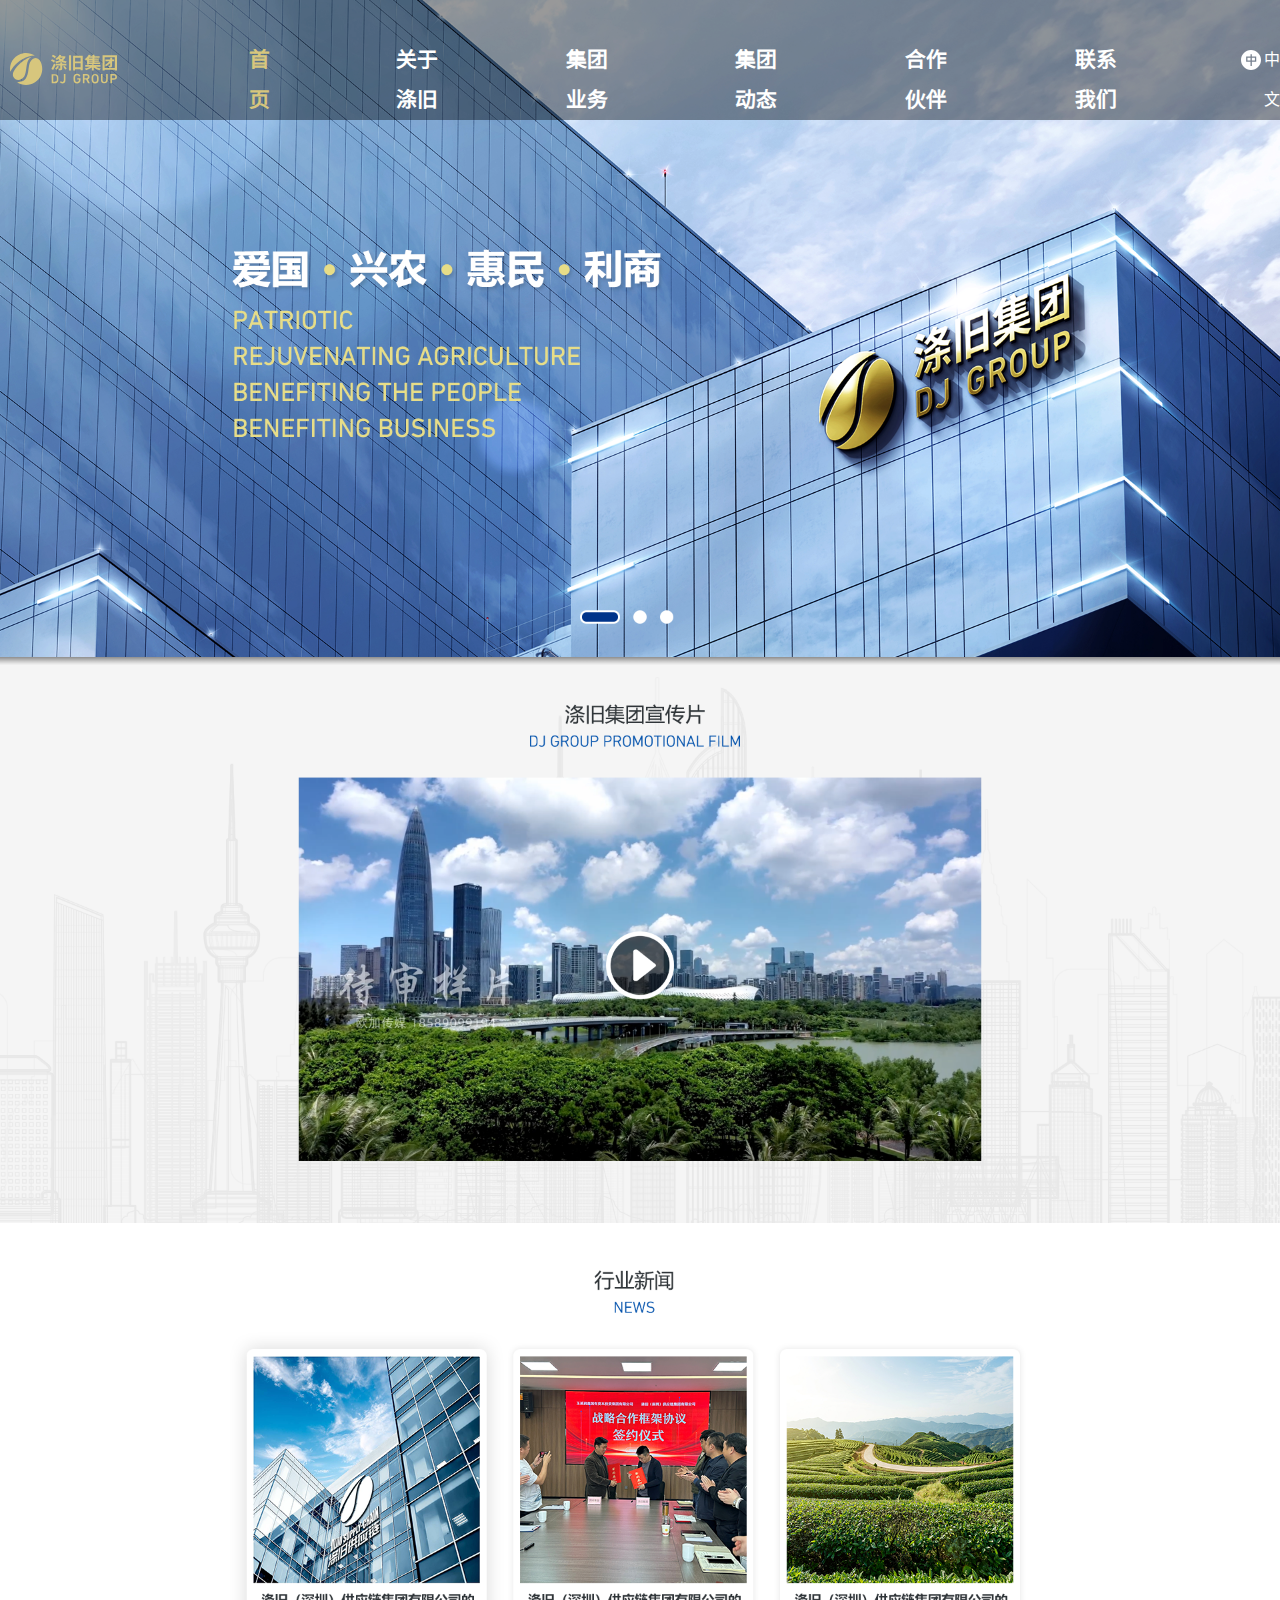
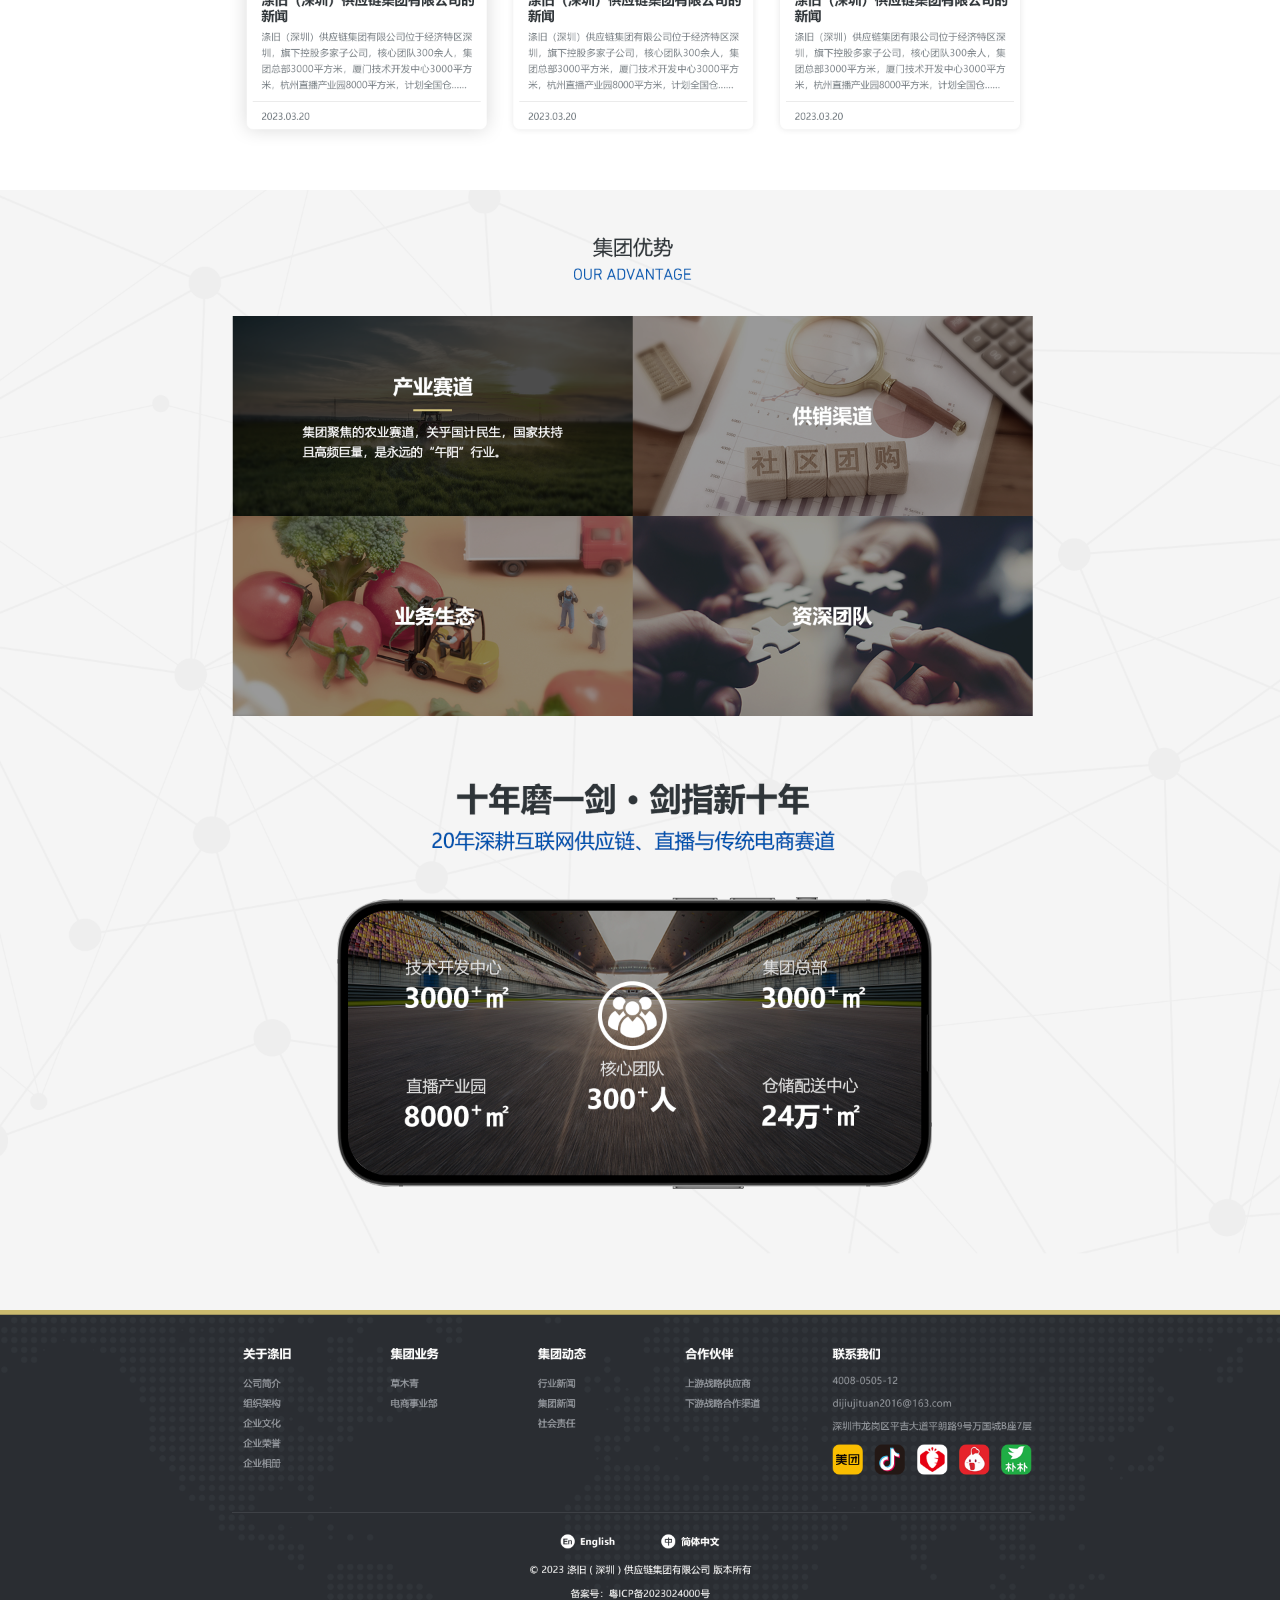
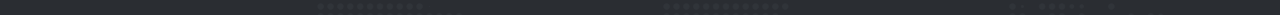
==== about.html @ 84dca8c1 "123" ====
<!DOCTYPE html>
<html lang="zh-CN">
<head>
    <meta charset="UTF-8">
    <meta name="viewport" content="width=device-width, initial-scale=1.0">
    <title>dj-group</title>
    <link href="ym-index.css" rel="stylesheet" type="text/css"/>
</head>
<body>
    <div class="header">
        <div class="main">
            <div class="flex-item-logo"><img src="img/logoG.svg" alt=""></div>
            <div class="flex-item active">首页</div>
            <div class="flex-item">关于涤旧</div>
            <div class="flex-item">集团业务</div>
            <div class="flex-item">集团动态</div>
            <div class="flex-item">合作伙伴</div>
            <div class="flex-item">联系我们</div>
            <div class="flex-item language flex">
                <img src="img/zh.svg" class="languageico" alt="">
                <p class="language">中文</p>
            </div>
        </div>
    </div>
    <div><img class="imgs" src="img/index/banner.png" alt=""></div>
    <div><img src="img/index/video.png" class="imgs" alt=""></div>
    <div><img src="img/index/news.png" class="imgs" alt=""></div>
    <div><img src="img/index/adv.png" class="imgs" alt=""></div>
    <div><img src="img/index/foot.png" class="imgs" alt=""></div>
</body>
</html>
---- ym-index.css ----
* {
    padding: 0;
    margin: 0;
}
.main {
    display: flex;
    text-align: center;
    height: 120px;
    background-color: rgb(0, 0, 0,0.4);
    justify-content: center;
    z-index: 999;
    position:relative;
}
.flex {
    display: flex;
}
.flex-item {
    font-size: 1.3em;
    height: 40px;
    line-height: 40px;
    color: white;
    margin: 40px 120px 40px 0;
    cursor: pointer;
    font-weight: 900;
}
.flex-item:hover {
    border-bottom: 5px solid #d7c67d;
}
.active {
    color: #d7c67d !important;
}
.flex-item-logo {
    line-height: 120px;
    color: white;
    padding: 0 10px;
    cursor: pointer;
    font-weight: 900;
    width: 180px;
    /* -webkit-mask: url(https://github.com/AKiyama2738/dj/blob/main/img/logo.svg) no-repeat 50% 50%;
    mask: url(https://github.com/AKiyama2738/dj/blob/main/img/logo.svg) no-repeat 50% 50%; */
    margin-right: 120px;
    margin-top: 20px
}

.banner {
    box-shadow: 0 4px 4px 1px gray;
    height: 1200px;
}

.banner-img {
    width: 100%;
    height: 1200px;
    object-fit: cover;
}

.header {
    height: 0;
}

.content {
    height: 800px;
    width: 100%;
    margin-top: 5px;
}

.language {
    font-size: 1em !important;
    height: 40px;
    font-weight: 300 !important;
    line-height: 40px !important;
    align-items: center; 
    margin-right: 0px !important;
}
.languageico {
    height: 20px;
    margin-right: 3px;
}
.imgs {
    width: 100%;
    display: block;
}
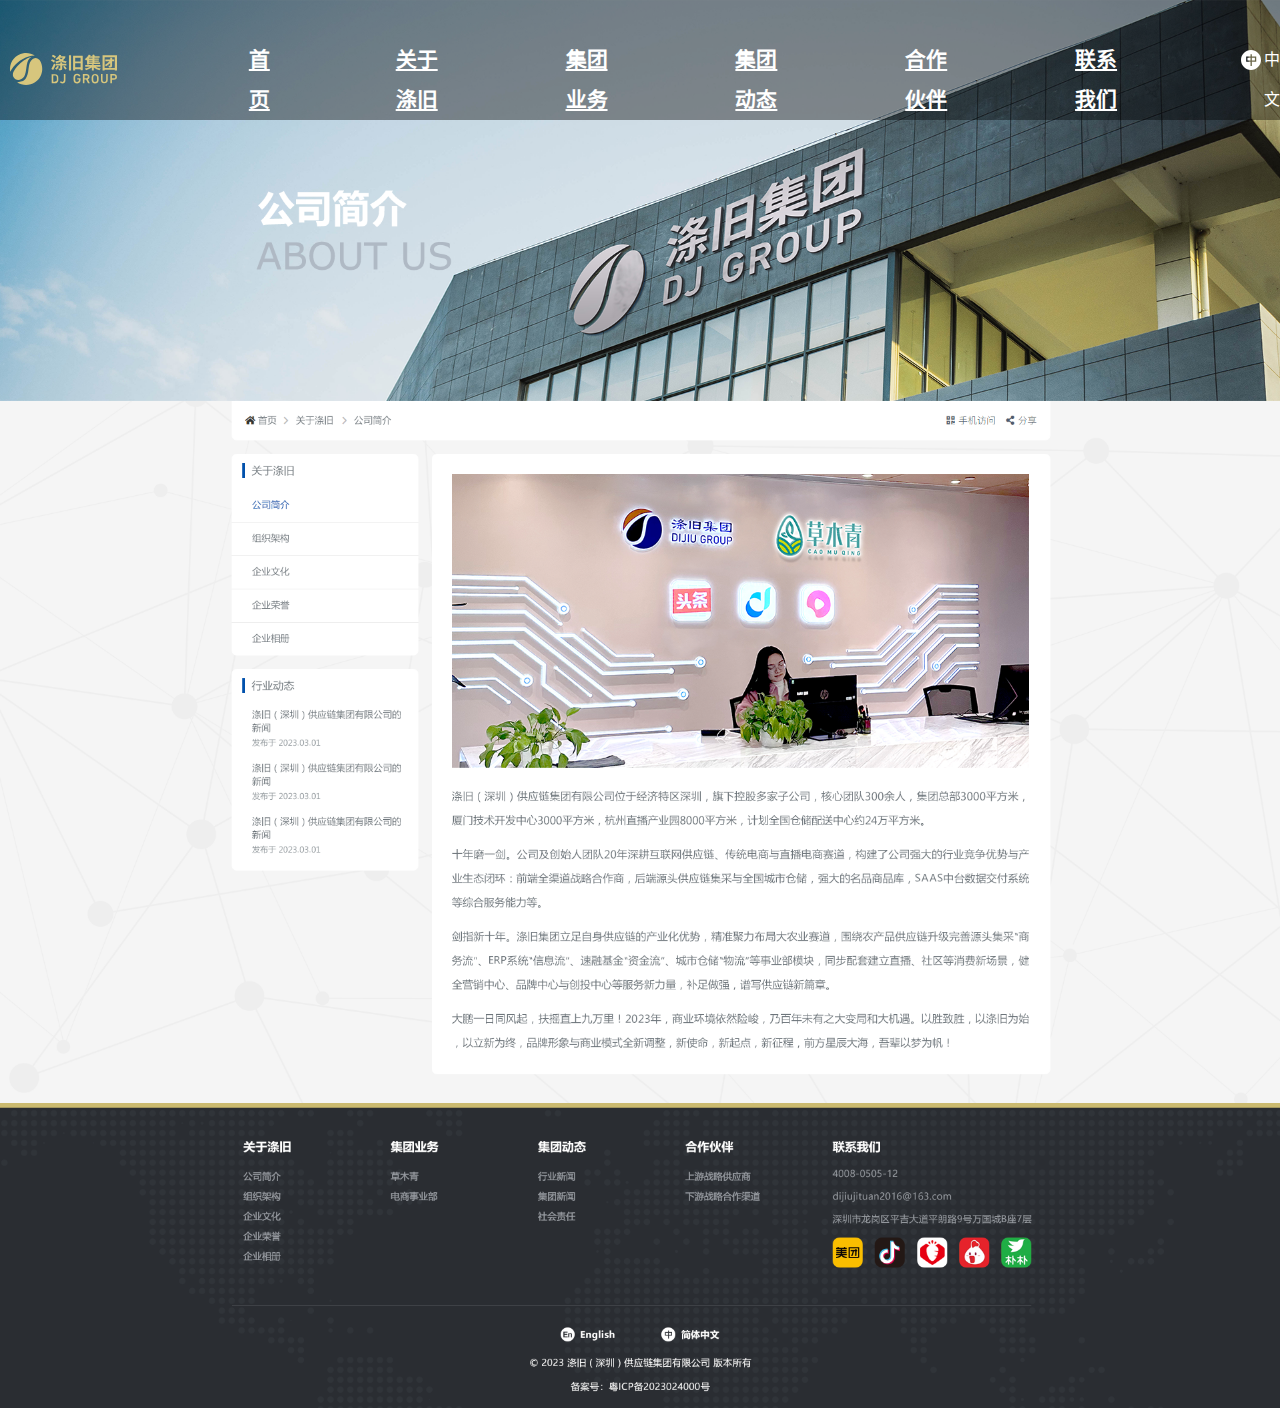
==== commit 79103dcc: "123" ====
--- a/about.html
+++ b/about.html
@@ -10,22 +10,20 @@
     <div class="header">
         <div class="main">
             <div class="flex-item-logo"><img src="img/logoG.svg" alt=""></div>
-            <div class="flex-item active">首页</div>
-            <div class="flex-item">关于涤旧</div>
-            <div class="flex-item">集团业务</div>
-            <div class="flex-item">集团动态</div>
-            <div class="flex-item">合作伙伴</div>
-            <div class="flex-item">联系我们</div>
+            <div class="flex-item active"><a href="index.html">首页</a></div>
+            <div class="flex-item"><a href="about.html">关于涤旧</a></div>
+            <div class="flex-item"><a href="business.html">集团业务</a></div>
+            <div class="flex-item"><a href="trends.html">集团动态</a></div>
+            <div class="flex-item"><a href="cooperation.html">合作伙伴</a></div>
+            <div class="flex-item"><a href="connected.html">联系我们</a></div>
             <div class="flex-item language flex">
                 <img src="img/zh.svg" class="languageico" alt="">
                 <p class="language">中文</p>
             </div>
         </div>
     </div>
-    <div><img class="imgs" src="img/index/banner.png" alt=""></div>
-    <div><img src="img/index/video.png" class="imgs" alt=""></div>
-    <div><img src="img/index/news.png" class="imgs" alt=""></div>
-    <div><img src="img/index/adv.png" class="imgs" alt=""></div>
+    <div><img class="imgs" src="img/about/banner.png" alt=""></div>
+    <div><img src="img/about/about.png" class="imgs" alt=""></div>
     <div><img src="img/index/foot.png" class="imgs" alt=""></div>
 </body>
 </html>--- a/ym-index.css
+++ b/ym-index.css
@@ -1,6 +1,9 @@
 * {
     padding: 0;
     margin: 0;
+}
+a {
+    color: white;
 }
 .main {
     display: flex;
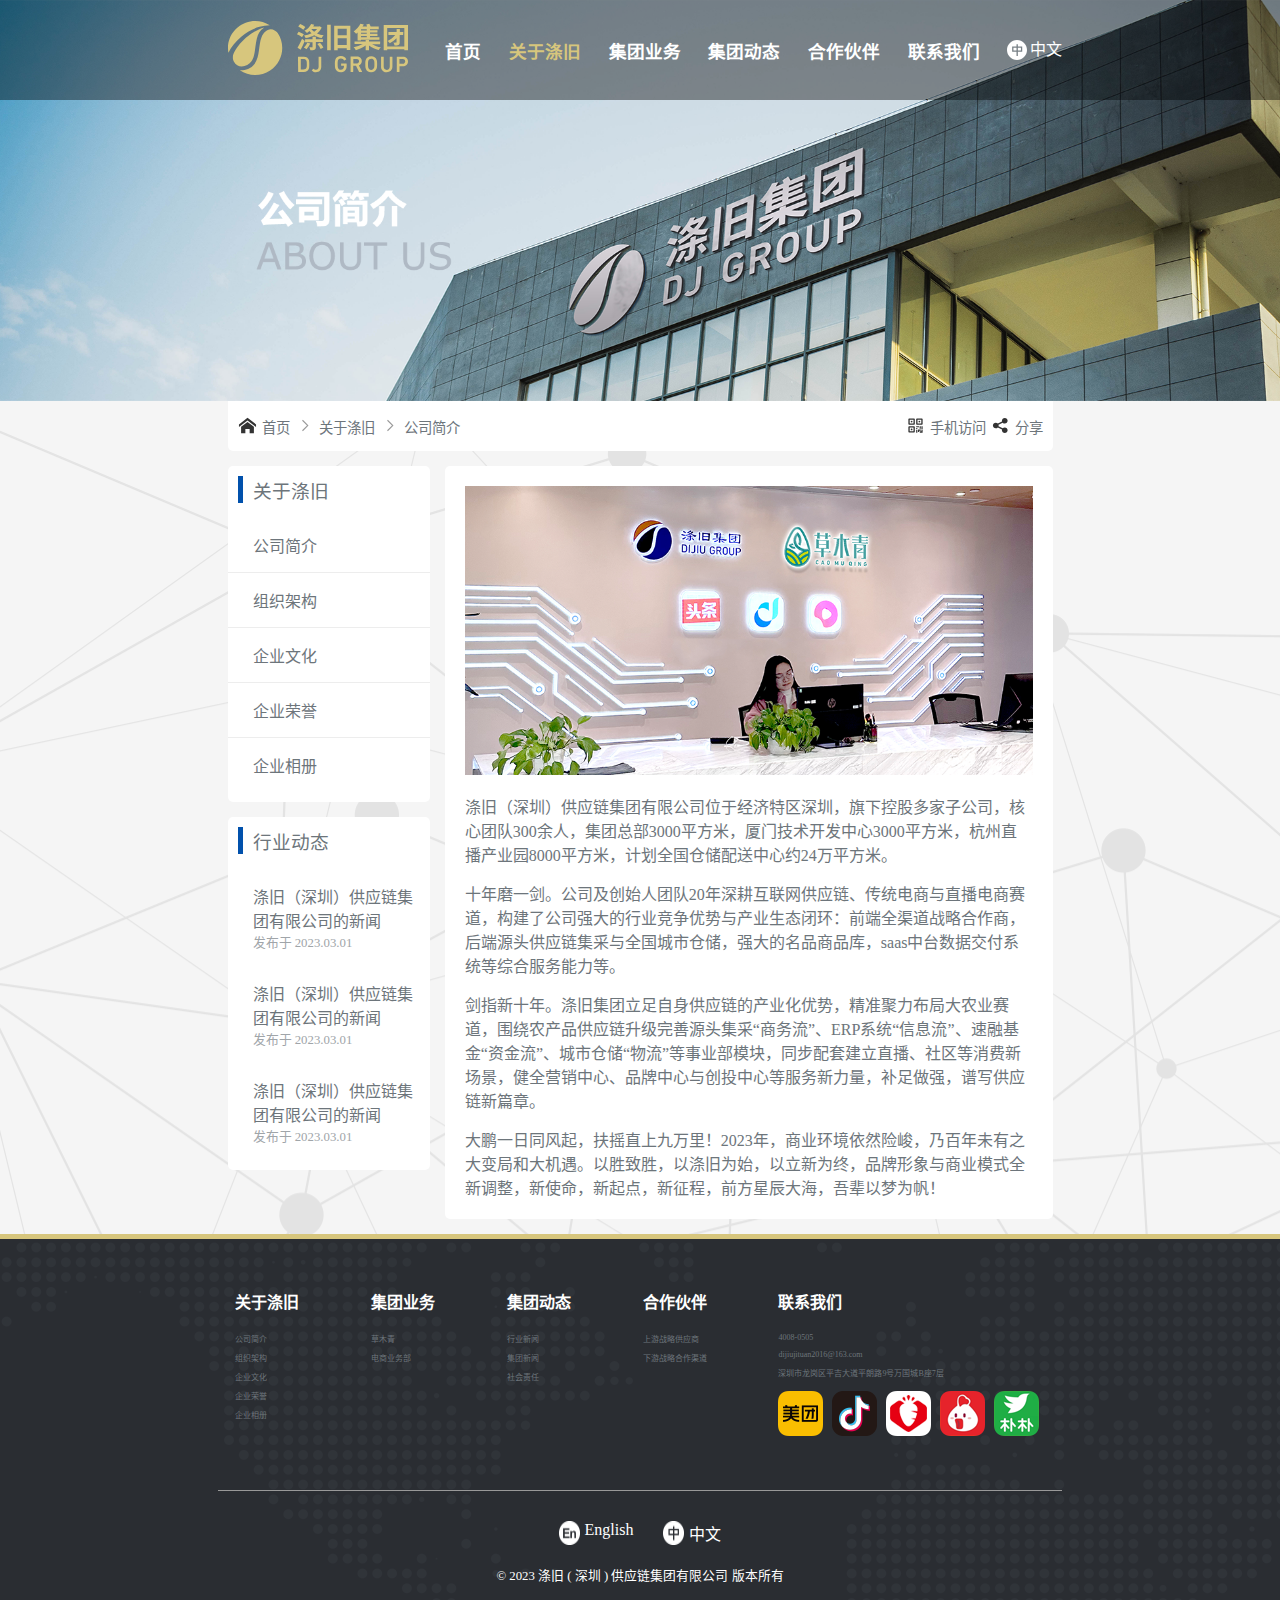
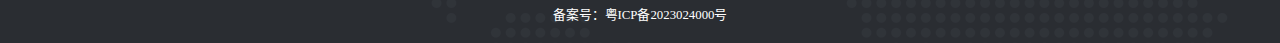
==== commit 521a3a8c: "add" ====
--- a/about.html
+++ b/about.html
@@ -1,29 +1,121 @@
 <!DOCTYPE html>
 <html lang="zh-CN">
-<head>
-    <meta charset="UTF-8">
-    <meta name="viewport" content="width=device-width, initial-scale=1.0">
-    <title>dj-group</title>
-    <link href="ym-index.css" rel="stylesheet" type="text/css"/>
-</head>
-<body>
-    <div class="header">
-        <div class="main">
-            <div class="flex-item-logo"><img src="img/logoG.svg" alt=""></div>
-            <div class="flex-item active"><a href="index.html">首页</a></div>
-            <div class="flex-item"><a href="about.html">关于涤旧</a></div>
-            <div class="flex-item"><a href="business.html">集团业务</a></div>
-            <div class="flex-item"><a href="trends.html">集团动态</a></div>
-            <div class="flex-item"><a href="cooperation.html">合作伙伴</a></div>
-            <div class="flex-item"><a href="connected.html">联系我们</a></div>
-            <div class="flex-item language flex">
-                <img src="img/zh.svg" class="languageico" alt="">
-                <p class="language">中文</p>
+    <head>
+        <meta charset="UTF-8">
+        <meta name="viewport" content="width=device-width, initial-scale=1.0">
+        <title>dj-group</title>
+        <link href="ym-index.css" rel="stylesheet" type="text/css" />
+    </head>
+    <body>
+        <div class="header">
+            <div class="main">
+                <div class="main-box flex flex-center">
+                    <div class="flex-item-logo"><img src="img/logoG.svg" alt=""></div>
+                    <div class="flex-item"><a href="index.html">首页</a></div>
+                    <div class="flex-item active"><a id="about-a" href="about.html">关于涤旧</a>
+                        <!-- <div class="about-drop">
+                            <div class="drop-item">公司简介</div>
+                            <div class="drop-item">组织架构</div>
+                            <div class="drop-item">企业文化</div>
+                            <div class="drop-item">企业荣誉</div>
+                            <div class="drop-item">企业相册</div>
+                        </div> -->
+                    </div>
+                    <div class="flex-item"><a href="e-commerce.html">集团业务</a></div>
+                    <div class="flex-item"><a href="groupnews.html">集团动态</a></div>
+                    <div class="flex-item"><a href="partner.html">合作伙伴</a></div>
+                    <div class="flex-item"><a href="connected.html">联系我们</a></div>
+                    <div class="flex-item language flex">
+                        <img src="img/zh.svg" class="languageico" alt="">
+                        <p class="language">中文</p>
+                    </div>
+                </div>
             </div>
         </div>
-    </div>
-    <div><img class="imgs" src="img/about/banner.png" alt=""></div>
-    <div><img src="img/about/about.png" class="imgs" alt=""></div>
-    <div><img src="img/index/foot.png" class="imgs" alt=""></div>
-</body>
+        <div><img class="imgs" src="img/about/banner.png" alt=""></div>
+        <div class="content-about flex-column">
+            <div class="nav flex flex-center">
+                <div class="nva-item flex-horizontal flex"><img src="img/home.svg" alt=""><span>首页</span></div>
+                <div class="nva-item flex-horizontal flex"><img src="img/right.svg" alt=""><span>关于涤旧</span></div>
+                <div class="nva-item flex-horizontal flex"><img src="img/right.svg" alt=""><span>公司简介</span></div>
+                <div class="nva-item flex-reight-horizontal flex"><img src="img/QR.svg" alt=""><span>手机访问</span></div>
+                <div class="nva-item flex-horizontal flex noPadding-right"><img src="img/share.svg" alt=""><span>分享</span></div>
+            </div>
+            <div class="main-content flex">
+                <div class="nva-left">
+                    <div class="nva-left-box1">
+                        <div><h3>关于涤旧</h3></div>
+                        <div class="nva-left-box1-item border-bottom"><p>公司简介</p></div>
+                        <div class="nva-left-box1-item border-bottom"><p>组织架构</p></div>
+                        <div class="nva-left-box1-item border-bottom"><p>企业文化</p></div>
+                        <div class="nva-left-box1-item border-bottom"><p>企业荣誉</p></div>
+                        <div class="nva-left-box1-item"><p>企业相册</p></div>
+                    </div>
+                    <div class="nva-left-box1 haveMargin-top15">
+                        <div><h3>行业动态</h3></div>
+                        <div class="nva-left-box1-item"><p>涤旧（深圳）供应链集团有限公司的新闻</p><span>发布于 2023.03.01</span></div>
+                        <div class="nva-left-box1-item"><p>涤旧（深圳）供应链集团有限公司的新闻</p><span>发布于 2023.03.01</span></div>
+                        <div class="nva-left-box1-item"><p>涤旧（深圳）供应链集团有限公司的新闻</p><span>发布于 2023.03.01</span></div>
+                    </div>
+                </div>
+                <div class="nav-right-box">
+                    <img src="img/about/zp2.png" alt="">
+                    <p>涤旧（深圳）供应链集团有限公司位于经济特区深圳，旗下控股多家子公司，核心团队300余人，集团总部3000平方米，厦门技术开发中心3000平方米，杭州直播产业园8000平方米，计划全国仓储配送中心约24万平方米。</p>
+                    <p>十年磨一剑。公司及创始人团队20年深耕互联网供应链、传统电商与直播电商赛道，构建了公司强大的行业竞争优势与产业生态闭环：前端全渠道战略合作商，后端源头供应链集采与全国城市仓储，强大的名品商品库，saas中台数据交付系统等综合服务能力等。</p>
+                    <p>剑指新十年。涤旧集团立足自身供应链的产业化优势，精准聚力布局大农业赛道，围绕农产品供应链升级完善源头集采“商务流”、ERP系统“信息流”、速融基金“资金流”、城市仓储“物流”等事业部模块，同步配套建立直播、社区等消费新场景，健全营销中心、品牌中心与创投中心等服务新力量，补足做强，谱写供应链新篇章。</p>
+                    <p>大鹏一日同风起，扶摇直上九万里！2023年，商业环境依然险峻，乃百年未有之大变局和大机遇。以胜致胜，以涤旧为始，以立新为终，品牌形象与商业模式全新调整，新使命，新起点，新征程，前方星辰大海，吾辈以梦为帆！</p>
+                </div>
+            </div>
+        </div>
+    <footer class="flex">
+        <div class="flex-column width100">
+            <div class="foot-main flex flex-center">
+                <div class="foot-item ">
+                    <h4>关于涤旧</h4>
+                    <p>公司简介</p>
+                    <p>组织架构</p>
+                    <p>企业文化</p>
+                    <p>企业荣誉</p>
+                    <p>企业相册</p>
+                </div>
+                <div class="foot-item">
+                    <h4>集团业务</h4>
+                    <p>草木青</p>
+                    <p>电商业务部</p>
+                </div>
+                <div class="foot-item">
+                    <h4>集团动态</h4>
+                    <p>行业新闻</p>
+                    <p>集团新闻</p>
+                    <p>社会责任</p>
+                </div>
+                <div class="foot-item">
+                    <h4>合作伙伴</h4>
+                    <p>上游战略供应商</p>
+                    <p>下游战略合作渠道</p>
+                </div>
+                <div class="foot-item">
+                    <h4>联系我们</h4>
+                    <p>4008-0505</p>
+                    <p>dijiujituan2016@163.com</p>
+                    <p>深圳市龙岗区平吉大道平朗路9号万国城B座7层</p>
+                    <img src="img/index/mt.png" alt="">
+                    <img src="img/index/tiktok.png" alt="">
+                    <img src="img/index/lb.png" alt="">
+                    <img src="img/index/dd.png" alt="">
+                    <img src="img/index/pupu.png" alt="">
+                </div>
+            </div>
+            <div class="divided flex-center"></div>
+            <div class="foot-bottom flex-column flex-center">
+                <div class="flex-center flex-justify">
+                    <img src="img/index/en.png" alt=""><span class="haveMargin-right">English</span>
+                    <img src="img/index/zh.png" alt=""><span>中文</span>
+                </div>
+                <div class="flex-center"><p>© 2023 涤旧 ( 深圳 ) 供应链集团有限公司 版本所有</p></div>
+                <div class="flex-center"><p>备案号：粤ICP备2023024000号</p></div>
+            </div>
+        </div>
+    </footer>
+    </body>
 </html>--- a/ym-index.css
+++ b/ym-index.css
@@ -2,38 +2,188 @@
     padding: 0;
     margin: 0;
 }
+
+:root {
+    --main-text-color: #6d757b;
+    --NB-color: #0151ac;
+}
+
+body {
+    min-width: 1200px;
+}
+
 a {
+    color: inherit;
+    text-decoration: none;
+}
+
+footer {
+    width: 100%;
+    background-image: url(img/index/foot1.png);
+    border-top: 5px solid #d7c67d;
+}
+
+.foot-main {
+    margin-top: 50px;
+    width: 66%;
+    margin-bottom: 50px;
+}
+
+.foot-bottom {
+    margin-top: 30px;
+    width: 66%;
+    margin-bottom: 20px;
     color: white;
 }
+
+.foot-item {
+    min-width: 100px;
+    margin: 0 auto 0 auto;
+}
+
+.foot-item h4 {
+    color: white;
+    margin-bottom: 20px;
+    cursor: pointer;
+}
+
+.foot-item p {
+    color: var(--main-text-color);
+    margin-bottom: 8px;
+    font-size: 0.5em;
+    cursor: pointer;
+}
+
+.foot-item img {
+    margin-right: 5px;
+    margin-top: 5px;
+}
+
+.foot-bottom span {
+    margin-left: 5px;
+}
+
+.foot-bottom p {
+    font-size: 0.8em;
+    margin-top: 20px;
+    font-weight: 200;
+}
+
+.divided {
+    width: 66%;
+    border-top: 1px solid #999999;
+}
+
+.divided2 {
+    width: 100%;
+    border-top: 1px solid #999999;
+    margin-bottom: 15px;
+}
+
+.main-box {
+    width: 66%;
+    height: 100px;
+}
+
 .main {
     display: flex;
     text-align: center;
-    height: 120px;
-    background-color: rgb(0, 0, 0,0.4);
+    height: 100px;
     justify-content: center;
-    z-index: 999;
-    position:relative;
-}
+    position: relative;
+    width: 100%;
+    margin-left: auto;
+    margin-right: auto;
+    background-color: rgb(0, 0, 0, 0.4);
+}
+
+.width100 {
+    width: 100%;
+}
+
+.haveMargin-right {
+    margin-right: 30px;
+}
+
+.haveMargin-top15 {
+    margin-top: 15px;
+}
+.haveMargin-bottom10 {
+    margin-bottom: 10px;
+}
+.noPadding-right {
+    padding-right: 0px !important;
+}
+
+.havePadding-right {
+    padding-right: 15px !important;
+}
+
 .flex {
     display: flex;
 }
+
+.flex-left {
+    margin-right: auto;
+}
+
+.flex-right {
+    margin-left: auto;
+}
+
+.flex-column {
+    display: flex;
+    align-items: center;
+    flex-direction: column;
+}
+
+.flex-justify {
+    display: flex;
+    justify-content: center;
+}
+
+.flex-center {
+    margin-left: auto;
+    margin-right: auto;
+}
+
+.flex-horizontal {
+    margin: auto 0 auto 0;
+}
+
+.flex-left-horizontal {
+    margin: auto auto auto 0;
+}
+
+.flex-reight-horizontal {
+    margin: auto 0 auto auto;
+}
+
+.flex-bottom {
+    margin-top: auto;
+}
+
+.flex-top {
+    margin-bottom: auto;
+}
+
 .flex-item {
-    font-size: 1.3em;
-    height: 40px;
-    line-height: 40px;
+    font-size: 1.1em;
     color: white;
-    margin: 40px 120px 40px 0;
     cursor: pointer;
     font-weight: 900;
-}
+    margin: auto;
+}
+
 .flex-item:hover {
     border-bottom: 5px solid #d7c67d;
 }
+
 .active {
     color: #d7c67d !important;
 }
+
 .flex-item-logo {
-    line-height: 120px;
     color: white;
     padding: 0 10px;
     cursor: pointer;
@@ -41,8 +191,7 @@
     width: 180px;
     /* -webkit-mask: url(https://github.com/AKiyama2738/dj/blob/main/img/logo.svg) no-repeat 50% 50%;
     mask: url(https://github.com/AKiyama2738/dj/blob/main/img/logo.svg) no-repeat 50% 50%; */
-    margin-right: 120px;
-    margin-top: 20px
+    margin: auto auto auto 0;
 }
 
 .banner {
@@ -60,10 +209,12 @@
     height: 0;
 }
 
-.content {
-    height: 800px;
-    width: 100%;
-    margin-top: 5px;
+.content-about {
+    width: 100%;
+    background-image: url(img/about/bk.png);
+    background-color: #f5f5f5;
+    padding: 0 15px 15px 15px;
+    box-sizing: border-box;
 }
 
 .language {
@@ -71,14 +222,251 @@
     height: 40px;
     font-weight: 300 !important;
     line-height: 40px !important;
-    align-items: center; 
+    align-items: center;
     margin-right: 0px !important;
 }
+
 .languageico {
     height: 20px;
     margin-right: 3px;
 }
+
 .imgs {
     width: 100%;
     display: block;
+}
+
+.about-drop {
+    visibility: hidden;
+    position: absolute;
+    top: 120px;
+    background-color: rgb(0, 0, 0, 0.5);
+    border-radius: 0 0 5px 5px;
+    min-width: 150px;
+    margin-left: -20px;
+    color: white;
+}
+
+#about-a:hover~.about-drop {
+    visibility: visible;
+}
+
+#about-drop:hover {
+    visibility: visible;
+}
+
+.drop-item {
+    font-size: 0.9em;
+    font-weight: 200;
+    text-align: left;
+    padding-left: 20px;
+}
+
+.nav {
+    width: 66%;
+    color: var(--main-text-color);
+    height: 50px;
+    background-color: white;
+    padding: 10px;
+    box-sizing: border-box;
+    border-radius: 0 0 5px 5px;
+    font-size: 0.9em;
+    margin-bottom: 15px;
+}
+
+.main-content {
+    width: 66%;
+}
+
+.nva-item {
+    padding-right: 5px;
+}
+
+.nva-item img {
+    height: 19px;
+    margin-right: 5px;
+}
+
+.nva-item span {
+    cursor: pointer;
+}
+
+.nva-left {
+    width: 25%;
+    margin-right: 15px;
+}
+
+.nva-left-box1 {
+    background-color: white;
+    border-radius: 5px;
+    padding: 10px 0 10px 0;
+    color: var(--main-text-color);
+}
+
+.nva-left-box1-item {
+
+    padding-bottom: 15px;
+    padding-top: 15px;
+}
+
+.nva-left-box1 h3 {
+    font-weight: 500;
+    border-left: 5px solid #0151ac;
+    padding-left: 10px;
+    margin-bottom: 15px;
+    margin-left: 10px;
+}
+
+.nva-left-box1 p {
+    padding-left: 25px;
+    padding-right: 15px;
+    cursor: pointer;
+}
+
+.nva-left-box1 span {
+    padding-left: 25px;
+    padding-right: 15px;
+    font-size: 0.8em;
+    color: #a0a5a9;
+}
+
+.nav-right-box {
+    background-color: white;
+    width: 75%;
+    border-radius: 5px;
+    padding: 20px;
+    box-sizing: border-box;
+}
+
+.nav-right-box2 {
+    width: 75%;
+    border-radius: 5px;
+    box-sizing: border-box;
+}
+
+.nav-right-box img {
+    width: 100%;
+}
+
+.nav-right-box p {
+    padding-top: 15px;
+    color: var(--main-text-color);
+}
+
+.border-bottom {
+    border-bottom: 1px solid #ededed;
+}
+
+.card-news {
+    border-radius: 5px;
+    background-color: white;
+    padding: 15px;
+}
+
+.card-content {
+    padding: 15px 0 15px 30px;
+}
+
+.card-content h2 {
+    font-weight: 400;
+}
+
+.card-content p {
+    color: var(--main-text-color);
+    margin-top: 30px;
+    margin-bottom: 30px;
+    overflow: hidden;
+    text-overflow: ellipsis;
+    display: -webkit-box;
+    -webkit-line-clamp: 3;
+    -webkit-box-orient: vertical;
+}
+
+.card-content img {
+    height: 36px;
+    margin-left: 10px;
+}
+
+.card-content-but {
+    height: 36px;
+    color: var(--main-text-color);
+}
+
+.partner-logo {
+    height: 90px !important;
+    width: 90px !important;
+    margin: 0 20px 20px 0;
+}
+
+.noMargin {
+    margin: 0 !important;
+}
+
+.noPadding-bottom {
+    padding-bottom: 0 !important;
+}
+
+.contact-main-box {
+    border-radius: 5px;
+    width: 100%;
+    padding: 20px;
+    background-color: white;
+}
+
+.contact-box {
+    width: 100%;
+    color: var(--main-text-color);
+}
+
+.contact-title h1 {
+    font-weight: 500;
+    padding-right: 20px;
+}
+
+.contact-title h2 {
+    font-weight: 400;
+    padding-right: 20px;
+}
+
+.color-sub {
+    color: #d5c08b !important;
+}
+
+.contact-title {
+    margin-bottom: 50px;
+}
+
+.contact-content-left {
+    width: 50%;
+    box-sizing: border-box;
+    padding-right: 30px;
+}
+
+.contact-content-right {
+    width: 50%;
+    box-sizing: border-box;
+}
+
+.contact-content h3 {
+    font-weight: 500;
+    margin-bottom: 10px;
+}
+
+.contact-content h4 {
+    font-weight: 400;
+}
+
+.contact-content h1 {
+    color: var(--NB-color);
+}
+
+.contact-content-item {
+    margin-bottom: 50px;
+}
+.contact-icon {
+    height: 1em;
+    padding-right: 5px;
+}
+.img-aaddress {
+    width: 100%;
 }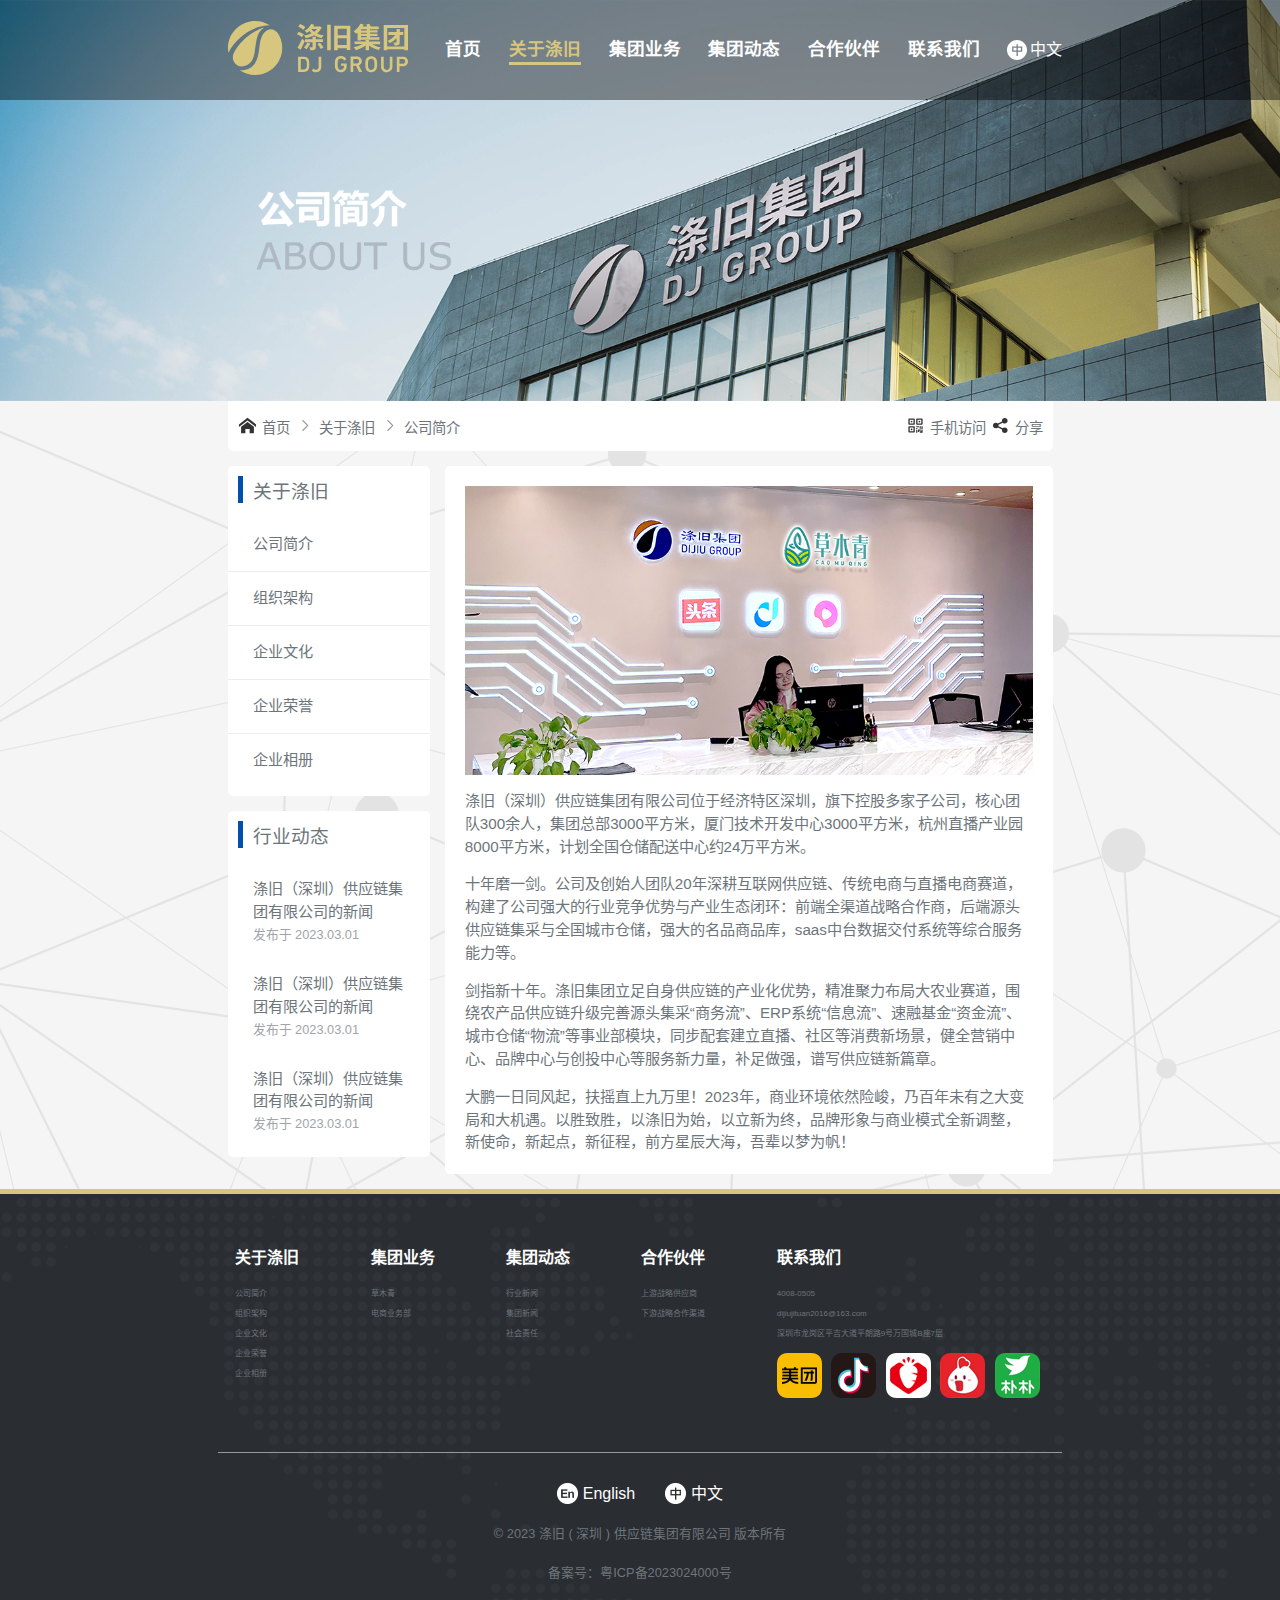
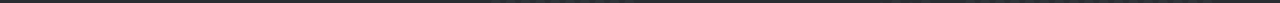
==== commit 257cec15: "updata" ====
--- a/about.html
+++ b/about.html
@@ -25,7 +25,7 @@
                     <div class="flex-item"><a href="groupnews.html">集团动态</a></div>
                     <div class="flex-item"><a href="partner.html">合作伙伴</a></div>
                     <div class="flex-item"><a href="connected.html">联系我们</a></div>
-                    <div class="flex-item language flex">
+                    <div class="language flex">
                         <img src="img/zh.svg" class="languageico" alt="">
                         <p class="language">中文</p>
                     </div>
--- a/ym-index.css
+++ b/ym-index.css
@@ -1,11 +1,18 @@
 * {
     padding: 0;
     margin: 0;
+    font-family: arial, tahoma, verdana, sans-serif;
 }
 
 :root {
     --main-text-color: #6d757b;
     --NB-color: #0151ac;
+    --border-color: #ededed;
+    --warning: #cba544;
+    --subcolor: #d7c67d;
+    --bk-color: #f5f5f5;
+    --max-width: 1200px;
+    --active-item: #0151ac;
 }
 
 body {
@@ -17,16 +24,27 @@
     text-decoration: none;
 }
 
+p {
+    font-size: 0.95em;
+    color: var(--main-text-color);
+    line-height: 1.5em;
+}
+
 footer {
     width: 100%;
     background-image: url(img/index/foot1.png);
     border-top: 5px solid #d7c67d;
+}
+
+.dark {
+    color: black !important;
 }
 
 .foot-main {
     margin-top: 50px;
     width: 66%;
     margin-bottom: 50px;
+    max-width: var(--max-width);
 }
 
 .foot-bottom {
@@ -34,6 +52,15 @@
     width: 66%;
     margin-bottom: 20px;
     color: white;
+    max-width: var(--max-width);
+}
+
+.foot-bottom span {
+    display: inline-block;
+    vertical-align: bottom;
+    height: 21px;
+    box-sizing: border-box;
+    line-height: 21px;
 }
 
 .foot-item {
@@ -72,6 +99,7 @@
 .divided {
     width: 66%;
     border-top: 1px solid #999999;
+    max-width: var(--max-width);
 }
 
 .divided2 {
@@ -83,6 +111,7 @@
 .main-box {
     width: 66%;
     height: 100px;
+    max-width: var(--max-width);
 }
 
 .main {
@@ -98,19 +127,29 @@
 }
 
 .width100 {
-    width: 100%;
+    width: 100% !important;
+}
+
+.width49 {
+    width: 49% !important;
 }
 
 .haveMargin-right {
     margin-right: 30px;
 }
 
+.haveMargin-left {
+    margin-left: 30px;
+}
+
 .haveMargin-top15 {
     margin-top: 15px;
 }
+
 .haveMargin-bottom10 {
     margin-bottom: 10px;
 }
+
 .noPadding-right {
     padding-right: 0px !important;
 }
@@ -121,6 +160,11 @@
 
 .flex {
     display: flex;
+}
+
+.flex-wrap {
+    display: flex;
+    flex-wrap: wrap;
 }
 
 .flex-left {
@@ -139,6 +183,7 @@
 
 .flex-justify {
     display: flex;
+    align-items: center;
     justify-content: center;
 }
 
@@ -173,14 +218,21 @@
     cursor: pointer;
     font-weight: 900;
     margin: auto;
+    box-sizing: border-box;
+    height: 30px;
 }
 
 .flex-item:hover {
-    border-bottom: 5px solid #d7c67d;
+    color: #d7c67d;
+    border-bottom: 3px solid #d7c67d;
 }
 
 .active {
     color: #d7c67d !important;
+    border-bottom: 3px solid #d7c67d;
+}
+.active-item {
+    color: var(--active-item) !important;
 }
 
 .flex-item-logo {
@@ -194,6 +246,10 @@
     margin: auto auto auto 0;
 }
 
+.grid {
+    display: grid;
+}
+
 .banner {
     box-shadow: 0 4px 4px 1px gray;
     height: 1200px;
@@ -212,16 +268,40 @@
 .content-about {
     width: 100%;
     background-image: url(img/about/bk.png);
-    background-color: #f5f5f5;
+    background-color: var(--bk-color);
     padding: 0 15px 15px 15px;
     box-sizing: border-box;
 }
 
+.content-about h1 {
+    font-weight: 400;
+    margin-bottom: 30px;
+}
+
+.content-about h2 {
+    font-weight: 400;
+    color: var(--main-text-color);
+    padding-left: 20px;
+    border-left: 3px solid var(--subcolor);
+    line-height: 1em;
+    margin-bottom: 30px;
+}
+
+.content-about h4 {
+    font-weight: 400;
+    color: var(--main-text-color);
+    line-height: 1.7em;
+    margin-bottom: 60px;
+}
+
 .language {
-    font-size: 1em !important;
+    color: white;
+    cursor: pointer;
+    margin: auto;
+    font-size: 1em;
     height: 40px;
-    font-weight: 300 !important;
-    line-height: 40px !important;
+    font-weight: 300;
+    line-height: 40px;
     align-items: center;
     margin-right: 0px !important;
 }
@@ -229,6 +309,7 @@
 .languageico {
     height: 20px;
     margin-right: 3px;
+    display: block;
 }
 
 .imgs {
@@ -264,6 +345,7 @@
 
 .nav {
     width: 66%;
+    max-width: var(--max-width);
     color: var(--main-text-color);
     height: 50px;
     background-color: white;
@@ -276,6 +358,7 @@
 
 .main-content {
     width: 66%;
+    max-width: var(--max-width);
 }
 
 .nva-item {
@@ -334,8 +417,10 @@
     background-color: white;
     width: 75%;
     border-radius: 5px;
-    padding: 20px;
-    box-sizing: border-box;
+    padding: 20px 20px 20px 20px;
+    box-sizing: border-box;
+    display: flex;
+    flex-wrap: wrap;
 }
 
 .nav-right-box2 {
@@ -361,6 +446,10 @@
     border-radius: 5px;
     background-color: white;
     padding: 15px;
+}
+
+.card-news:hover {
+    box-shadow: 0 0 15px var(--border-color);
 }
 
 .card-content {
@@ -395,7 +484,8 @@
 .partner-logo {
     height: 90px !important;
     width: 90px !important;
-    margin: 0 20px 20px 0;
+    margin-right: auto;
+    margin-bottom: 10px;
 }
 
 .noMargin {
@@ -423,6 +513,11 @@
     padding-right: 20px;
 }
 
+.contact-title span {
+    padding-left: 10px;
+    color: var(--subcolor);
+}
+
 .contact-title h2 {
     font-weight: 400;
     padding-right: 20px;
@@ -450,6 +545,7 @@
 .contact-content h3 {
     font-weight: 500;
     margin-bottom: 10px;
+    line-height: 1.6em;
 }
 
 .contact-content h4 {
@@ -463,10 +559,369 @@
 .contact-content-item {
     margin-bottom: 50px;
 }
+
 .contact-icon {
     height: 1em;
     padding-right: 5px;
 }
+
 .img-aaddress {
     width: 100%;
+}
+
+.from p {
+    font-size: 0.95em;
+    margin-bottom: 5px;
+}
+
+.from input {
+    width: 49%;
+    height: 36px;
+    font-size: 0.95em;
+    padding: 6px;
+    box-sizing: border-box;
+    border: 1px solid var(--border-color);
+    border-radius: 5px;
+}
+
+.from textarea {
+    width: 100%;
+    height: 120px;
+    font-size: 0.95em;
+    padding: 6px;
+    box-sizing: border-box;
+    border: 1px solid var(--border-color);
+    border-radius: 5px;
+    color: inherit;
+    font-family: inherit;
+}
+
+.from-item {
+    margin-bottom: 15px;
+}
+
+.warning {
+    background-color: #fff8db;
+    color: var(--warning);
+    padding: 20px;
+    border-radius: 5px;
+    border: 1px solid var(--warning);
+    margin-bottom: 20px;
+}
+
+.from button {
+    height: 42px;
+    padding: 0 22px 0 22px;
+    font-size: inherit;
+    box-sizing: border-box;
+    font-family: inherit;
+    color: inherit;
+    border: none;
+    border-radius: 5px;
+}
+
+.contact-main-box hr {
+    margin-bottom: 50px;
+    border-top: none;
+    border-bottom: 1px solid var(--subcolor);
+}
+
+.card-office-box {
+    flex-wrap: wrap;
+}
+
+.card-office {
+    border: 1px solid var(--border-color);
+    width: 49%;
+    margin: auto auto 10px 0;
+    border-radius: 5px;
+    box-sizing: border-box;
+    padding: 20px;
+}
+
+.card-office:hover {
+    box-shadow: 0 0 10px var(--border-color);
+}
+
+.card-office h2 {
+    font-weight: 400;
+    margin-bottom: 30px;
+}
+
+.card-office span {
+    padding: 0 5px 0 5px;
+}
+
+.office-icon {
+    height: 1.2em;
+}
+
+.video {
+    background-image: url(img/index/video-bk.png);
+    padding: 60px 0 60px 0;
+}
+
+.video-box {
+    width: 100%;
+    text-align: center;
+}
+
+.index-main h1 {
+    font-weight: 400;
+    margin-bottom: 10px;
+}
+
+.index-main h2 {
+    font-weight: 400;
+    color: var(--NB-color);
+    margin-bottom: 40px;
+}
+
+.index-news {
+    background-color: white;
+    padding: 60px 0 60px 0;
+}
+
+.index-news-card-box {
+    width: 64%;
+    max-width: var(--max-width);
+}
+
+.index-news-card {
+    padding: 10px;
+    box-sizing: border-box;
+    box-shadow: 0 0 10px var(--border-color);
+    width: 32%;
+    border-radius: 5px;
+}
+
+.index-news-card:hover {
+    box-shadow: 0 0 20px var(--border-color);
+}
+
+.index-news-card img {
+    width: 100%;
+}
+
+.index-news-card h3 {
+    margin-bottom: 10px;
+}
+
+.index-news-card p {
+    overflow: hidden;
+    text-overflow: ellipsis;
+    display: -webkit-box;
+    -webkit-line-clamp: 4;
+    -webkit-box-orient: vertical;
+}
+
+.index-news-card hr {
+    border-top: 1px solid var(--border-color);
+    border-left: none;
+    margin-top: 10px;
+    margin-bottom: 10px;
+}
+
+.adv {
+    padding: 60px 0;
+    background-image: url(img/about/bk.png);
+}
+
+.adv-main {
+    width: 66%;
+    max-width: 1100px;
+    flex-wrap: wrap;
+    margin-bottom: 60px;
+}
+
+.adv-item {
+    width: 50%;
+    position: relative;
+}
+
+.adv-item img {
+    width: 100%;
+    display: block;
+}
+
+.adv-title {
+    position: absolute;
+    color: white;
+    z-index: 999;
+    width: 100%;
+    height: 100%;
+}
+
+.adv-title:hover {
+    background-color: rgb(0, 0, 0, 0.5);
+}
+
+.adv-title:hover>p {
+    display: block;
+}
+
+.adv-title p {
+    color: white;
+    font-size: 1em;
+    /* max-width: 66%; */
+    max-width: var(--max-width);
+    overflow: hidden;
+    text-overflow: ellipsis;
+    display: -webkit-box;
+    -webkit-line-clamp: 2;
+    -webkit-box-orient: vertical;
+    display: none;
+    padding: 0 20px;
+}
+
+.adv-title h2 {
+    color: white;
+    font-weight: 600;
+    margin-bottom: 20px;
+}
+
+.font-fat {
+    font-weight: 800 !important;
+}
+
+.sagasu {
+    width: 66%;
+    max-width: var(--max-width);
+    margin-top: 30px;
+    padding-left: 20px;
+    padding-right: 20px;
+    box-sizing: border-box;
+}
+
+.sagasu-content {
+    width: 50%;
+}
+
+.sagasu-img {
+    width: 50%;
+    padding-left: 30px;
+    padding-top: 50px;
+}
+
+.sagasu-img img {
+    width: 300px;
+    height: 510px;
+    margin-top: auto;
+    margin-left: auto;
+}
+
+.commerce-main {
+    background-color: white;
+    width: 66%;
+    max-width: var(--max-width);
+    padding: 40px 20px 20px 20px;
+    border-radius: 5px;
+    box-sizing: border-box;
+    margin-bottom: 60px;
+}
+
+.commerce-card-box {
+    width: 100%;
+}
+
+.commerce-card {
+    width: 30%;
+    border-radius: 5px;
+    box-shadow: 0 0 5px var(--border-color);
+    padding: 10px;
+}
+
+.commerce-card:hover {
+    box-shadow: 0 0 10px var(--border-color);
+}
+
+.commerce-card img {
+    width: 100%;
+}
+
+.commerce-card h3 {
+    width: 100%;
+    text-align: center;
+    margin: 20px 0;
+}
+
+.commerce-card p {
+    padding: 10px 0 0 10px;
+    font-size: 0.9em;
+}
+
+.commerce-switch {
+    margin-top: 30px;
+    margin-bottom: 30px;
+    width: 100%;
+    text-align: center;
+}
+
+.commerce-switch img {
+    height: 30px;
+}
+
+.brand-box {
+    width: 100%;
+}
+
+.brand-item {
+    width: 11.5%;
+    aspect-ratio: 1/1;
+    border-radius: 50%;
+    background-color: var(--subcolor);
+    margin-right: auto;
+    margin-top: 10px;
+}
+
+.brand-item img {
+    width: 100%;
+}
+
+.commerce-team {
+    width: 66%;
+    max-width: var(--max-width);
+    padding: 20px;
+    box-sizing: border-box;
+}
+
+.commerce-team-card {
+    background-color: white;
+    padding: 20px;
+    box-sizing: border-box;
+}
+
+.commerce-team-card img {
+    width: 100%;
+    padding: 10px;
+    box-sizing: border-box;
+}
+
+.commerce-team-card h3 {
+    color: var(--main-text-color);
+    font-weight: 400;
+    margin-bottom: 5px;
+}
+
+.plus {
+    width: 100%;
+    margin-right: -20px;
+    position: relative;
+    left: 20px;
+    bottom: -20px;
+    margin-top: -40px;
+}
+
+.plus img {
+    padding: 0;
+    width: 40px;
+    margin-left: auto;
+}
+
+.commerce-team-card-box {
+    width: 100%;
+    display: grid;
+    grid-template-columns: repeat(5, 1fr);
+    grid-gap: 10px;
+
 }